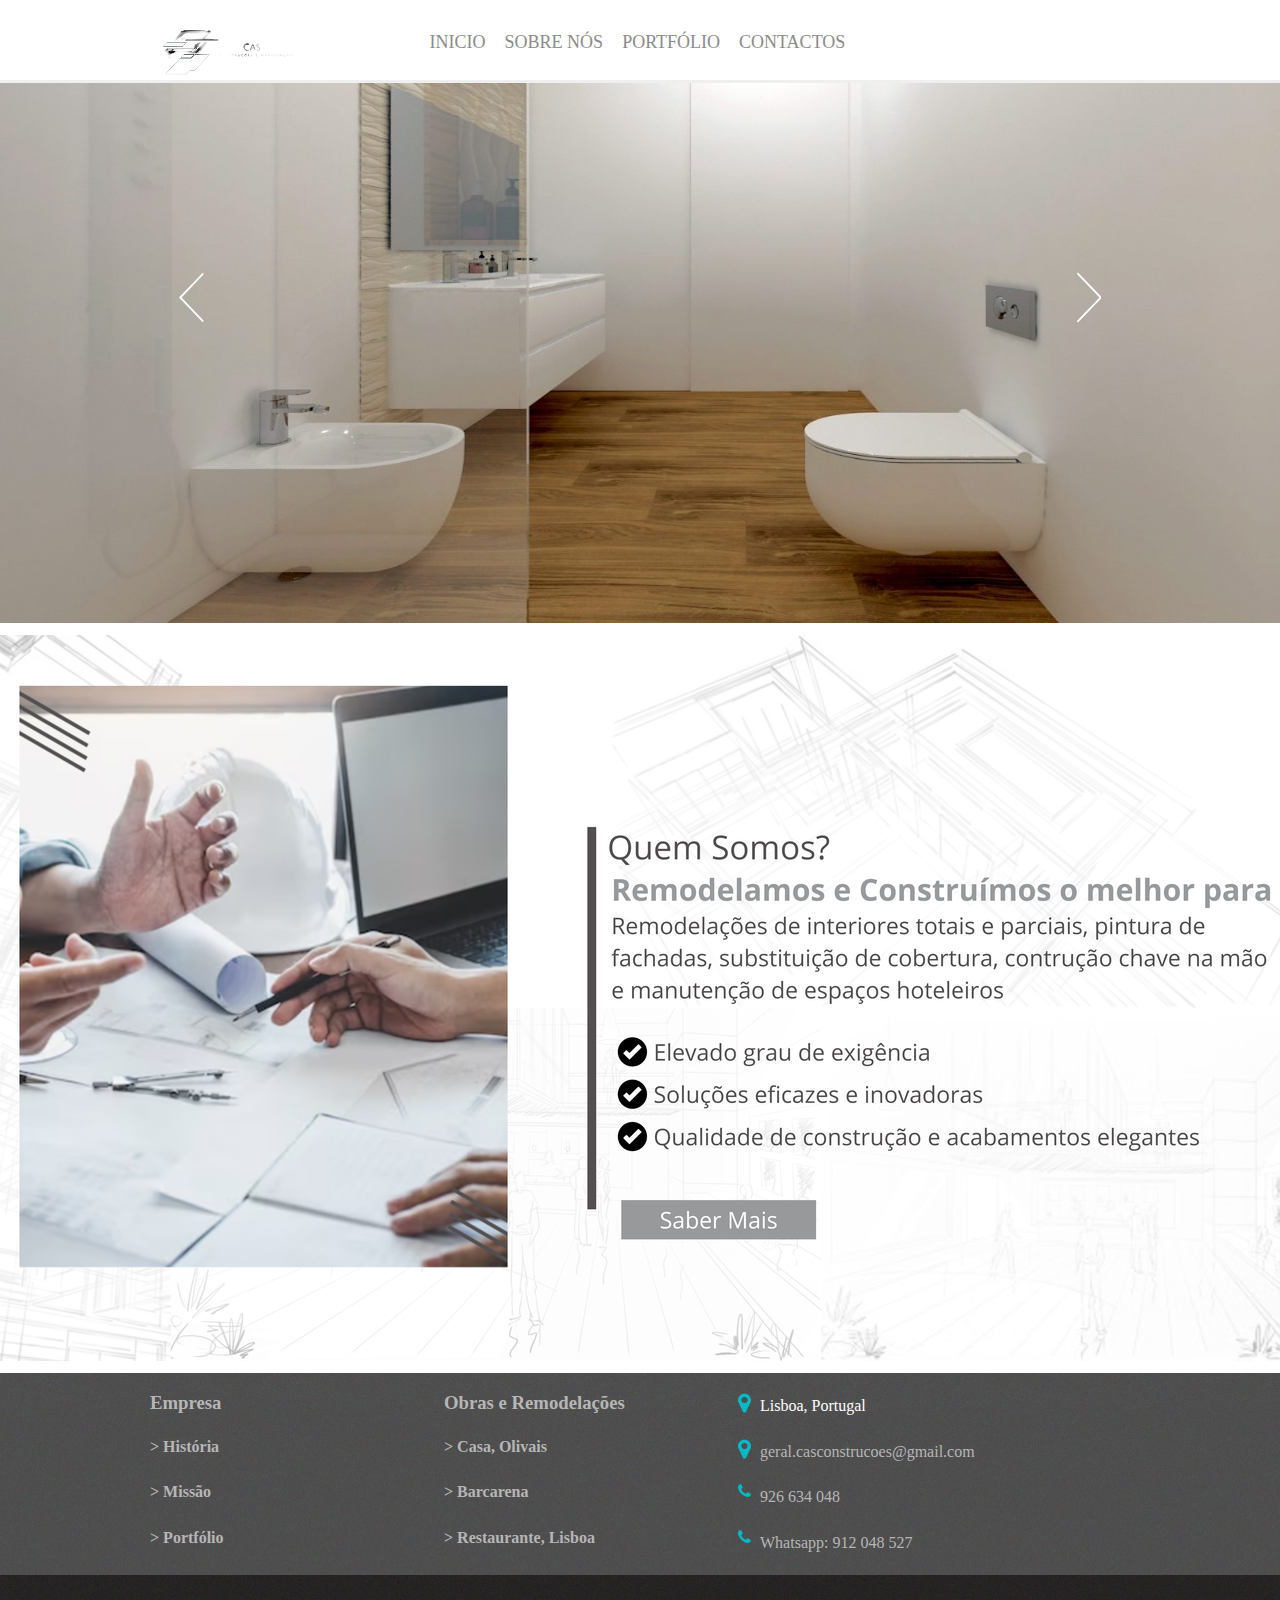
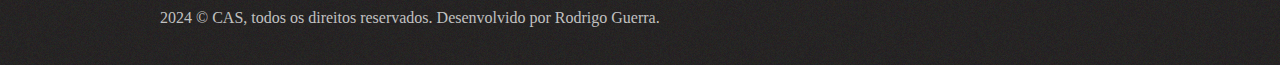
==== index.html @ a15d4a00 "1 commit" ====
<html lang="en">

<head>
    <link rel="stylesheet" type="text/css" href="./css/main.css">
    <link rel="stylesheet" type="text/css" href="./css/slick.css" />
    <meta charset="UTF-8">
    <meta name="viewport" content="width=device-width, initial-scale=1.0">
    <title>CAS</title>

    <style>
        a {
          text-decoration: none; /* Remove o sublinhado */
          color: rgb(182, 182, 182);
        }

        h3{
            color: rgb(182, 182, 182);
        }
    </style>
</head>

<body>
    <main class="col-100 menu-urls">
        <div class="header-2">
            <div class="logo">
                <img src="./img/logo.png" />
            </div>

            <div class="menu">
                <ul>
                    <li>
                        <a href="index.html">Inicio</a>
                    </li>
                    <li>
                        <a href="Sobre.html">Sobre nós</a>
                    </li>
                    <li>
                        <a href="servicos.html">Portfólio</a>
                    </li>
                    <li>
                        <a href="contactos.html">Contactos</a>
                    </li>
                </ul>
            </div>

            <div class="dropdown">
                <button onclick="toggleMenu()" class="dropbtn">::::::::::::<br>::::::::::::</button>
                <div id="dropdownContent" class="dropdown-content">
                    <li>
                        <a href="index.html">Inicio</a>
                    </li>
                    <li>
                        <a href="Sobre.html">Sobre nós</a>
                    </li>
                    <li>
                        <a href="servicos.html">Portfólio</a>
                    </li>
                    <li>
                        <a href="contactos.html">Contactos</a>
                    </li>
                </div>
            </div>
        </div>
    </main>
    <div class="col-100">
        <div class="slider-principal">
            <img src="./img/banner.jpg" />
            <img src="./img/banner2.jpg" />
            <img src="./img/banner3.png" />
            <img src="./img/banner4.jpg" />
        </div>
    </div>
    <div class="col-100">
        <div class="content texto-destaque">
            <div class="quem">
                <a href="Sobre.html"> <img src="./img/quem.png" alt="Imagem Padrão" class="imagem-padrao">
                <img src="./img/banner2.png" alt="Imagem Mobile" class="imagem-mobile">
            </div>
        </div>
    </div>

    <div class="col-100">
        <div class="contenttexto-destaque">
            <a href="contactos.html"> <img src="./img/project-2.png" alt="Imagem PC" class="imagem-PC">
            <a href="contactos.html"> <img src="./img/project.png" alt="Imagem Portatil" class="imagem-portatil">
            <a href="contactos.html"> <img src="./img/project3.png" alt="Imagem Telemovel" class="imagem-telemovél">
        </div>
    </div>

    <footer>
        <div class="col-100 footer" >
            <div class="content">
                <div class="col-4">
                    <h3><b>Empresa</b></h3>
                    <a href="./Sobre.html"><p><b>> História</b></p></a>
                    <a href="./Sobre.html"><p><b>> Missão</b></p></a>
                    <a href="./servicos.html"><p><b>> Portfólio</b></p></a>
                </div>
                <div class="col-4">
                    <h3><b>Obras e Remodelações</b></h3>
                    <a href="./Olivais.html"><p><b>> Casa, Olivais</b></p></a>
                    <a href="./Barcarena.html"><p><b>> Barcarena</b></p></a>
                    <a href="./Algés.html"><p><b>> Restaurante, Lisboa</b></p></a>
                </div>
                <div class="col-4">
                    <p class="local">Lisboa, Portugal<p>
                        <a href="mailto:geral.casconstrucoes@gmail.com"><p class="emailico">geral.casconstrucoes@gmail.com<p></a>
                         <a href="tel:+351926634048"> <p class="telefoneico">926 634 048<p></p></a>     
                         <a href="https://wa.me/351912048527"> <p class="telefoneico">Whatsapp: 912 048 527<p></p></a>          
                </div>
            </div>
        </div>
    </footer>
    <div class="col-100 footer-2">
        <div class="content">

            <p>
                2024 © CAS, todos os direitos reservados. Desenvolvido por Rodrigo Guerra.
            </p>
        </div>
    </div>
    <script type="text/javascript" src="./js/jquery.js"></script>
    <script type="text/javascript" src="./js/jquery-migrate.js"></script>
    <script type="text/javascript" src="./js/slick.min.js"></script>
    <script type="text/javascript" src="./js/main.js"></script>
</body>

</html>
---- css/main.css ----
body {
width: 100%;
height: 100%;
margin: 0 auto;
}
ul {
   padding: 0px!important; 
}
.menu-principal {
width: 100%;
background-color: #524f50;
height: 60px;
}
main, .content {
margin: 0 auto;
width: 980px;
position: relative;
}
.logo {
width: 25%;
 float: left;
 margin: 1%;
 
}
.redes-sociais ul li {
margin-left: 25px;
display: inline-block;
float: left;
list-style: none;
}
.redes-sociais {
width: 25%;
float: right;
}
.header-2 {
background-color: #ffffff;
width: 980px;
margin: 0 auto;
padding: 16px;
}
.mapa
{
    width: 25%;
 float: right;
 margin: 5%;
 margin-right: 20%;
}
.menu-urls {
height: 80px;
border-bottom: 3px solid #efefef;
}
.menu ul li {
    display: inline-block;
    color: #8b8b8b;
    margin-left: 15px;
    height: 50px;
}

.menu ul li:hover {
    border-bottom: 3px solid #524f50;
}

.menu ul li a:hover {
    color: #524f50;
    
}

.menu ul li a {
    color: #8b8b8b;
    text-decoration: none;
    font-size: 18px;
    text-transform: uppercase;
}
.menu {
width: 70%;
float: left;
}

.menu2
{
    width: 100%;
    float: left;
}

.menu3
{
    width: 100%;
    right: -30%;
    float: left;
}

.menu2 ul li {
    display: inline-block;
    color: #8b8b8b;
    margin-left: 15px;
    height: 50px;
}

.menu2 ul li:hover {
    border-bottom: 3px solid #524f50;
}

.menu2 ul li a:hover {
    color: #524f50;
    
}

.menu2 ul li a {
    color: #8b8b8b;
    text-decoration: none;
    font-size: 18px;
    text-transform: uppercase;
}

.busca {
    text-align: center;
    width: 30%;
    float: right;
}
.busca input {
    background-image: url(../img/icone-search.png);
    background-repeat: no-repeat;
    height: 36px;
    padding: 12px;
    width: 190px;
    margin-top: 10px;
    background-position: 96%;
    border: 1px solid #d6d6d6;
}
.col-100 {
    width: 100%;
    float: left;
    position: relative;
    
}

.btn_sabermais
{
    width: 100%;
    padding: 12px;
    right: -32%;
    margin-top: -7%;
    position: relative;
}

.quem
{
    width: 100%;
    padding: 12px;
    right: 30%;
    float: left;
    position: relative;
}

.slider-principal{
    width: 100%;
    height: 60%;
    float: left;
    position: relative;
}

.banner-sobre
{
    padding: 12px;
    width: 100px;
    margin-top: 10px;
    right: 2%;
    float: left;
    position: relative;
}

.banner-portatil
{
    padding: 12px;
    width: 100px;
    margin-top: 10px;
    right: 2%;
    display: none;
    float: left;
    position: relative;
}

.contenttexto-destaque
{
    right: 1%;
    float: left;
    position: relative;
}
.col-102 {
    width: 100%;
    margin-top: 5%;
    float: left;
    position: relative;
}
button.slick-prev {
    font-size: 0px;
    border: none;
    width: 25px;
    height: 51px;
    z-index: 9;
    background-color: transparent;
    position: absolute;
    background-image: url(../img/anterior.png);
    top: 35%;
    left: 14%;
}
button.slick-next {
    font-size: 0px;
    border: none;
    width: 25px;
    height: 51px;
    z-index: 9;
    background-color: transparent;
    position: absolute;
    background-image: url(../img/proximo.png);
    top: 35%;
    right: 14%;
}
.slick-list {
    width: 100%!important;
}
.slick-initialized {
    overflow: hidden;
}
.slick-dots li button {
    font-size: 0px;
    border: 5px solid #ffffff;
    width: 26px;
    height: 26px;
    background: transparent;
    border-radius: 50%;
    cursor: pointer;

}
.slick-dots {
    margin: 0 auto;
    width: 50%;
    position: absolute;
    left: 50%;
    top: 600px;
}

li.slick-active button {
    background: #524f50;
}

.slick-dots li {
    padding-left: 10px;
    display: inline-block;
}

.texto-destaque {
    text-align: center;
}
.texto-destaque strong {
    color: #646464;
}
.texto-destaque h1 {
    text-transform: uppercase;
    font-size: 30px;
    color: #818181;
}
.texto-destaque p {
    font-size: 15px;
    color: #9a9a9a;
}

.col-3 {
    text-align: center;
    padding-left: 15px;
    padding-right: 15px; 
    width: 29%;
    float: left;
    position: relative;
}
.bloco-imagem img {
    margin: 0 auto;
    width: 100%;
    height: auto;
}
.bloco-imagem {
    height: 300px;
    border: 1px solid #c5c5c5;
    padding-top: 15px;
    padding-bottom: 15px;
    margin-left: 10px;
}
.bloco-imagem b, p {
    text-align: left;
}
.bloco-texto {
    margin-top: 3em;
}

h3 {
    font-weight: normal!important;
}

.bloco-imagens-texto {
    background-color: #eeeeee;
}
.bloco-imagens-texto:before {
    width: 100%;
    display: inline-block;
    content: '';
    height: 52px;
    background: #ffffff;
    background-image: url('../img/setinha.png');
    background-repeat: no-repeat;
    background-position: center;
}

.bloco-imagens-texto:after {
    width: 100%;
    display: inline-block;
    content: '';
    height: 70px;
    background: #eeeeee;
} 
.col-4 {
    float: left;
    width: 30%; 
    text-align: center;
}
.col-4 img {
cursor: pointer;
 margin: 0 auto;
 padding-top: 1em;
 vertical-align: middle;
}
.col-4 img:hover {
    margin-top: 10px!important;
    position: relative!important;
}

.misson
{
    width: 100%;
    right: -300%;
    color: #9a9a9a;
    float: left;
    position: relative;
}

.banner-sobre3
{
    width: 100%;
    right: -10%;
    float: left;
    position: relative;
}

.banner-sobre3portatil
{
    width: 100%;
    right: -5%;
    display: none;
    float: left;
    position: relative;
}
  
  p {
    margin: 20px 0;
    line-height: 1.6;
    text-align: justify;
  }

.bloco-logos {
    height: 170px;
}

.bloco-logos img {
    margin-top: 50px;
}

.footer h3 {
    text-align: left;
}

.footer {
    background-image: url('../img/footer.png');
    color: #ffffff;
}

.footer-2 {
    background-image: url('../img/footer2.png');
    color: #c1c1c1;
    height: 90px;
}


.footer p {
    width: 90%;
    text-align: left;
}

.footer-2 p {
    padding: 10px;
}

.clock {
    color: #898989!important;
}

.clock:before {
    content: '';
    width:  15px;
    height: 15px;
    display: inline-block;
    background-image: url('../img/clock.png');
    float: left;
    background-repeat: no-repeat;
    padding-left: 5px;
}

.local:before, .emailico:before, .telefoneico:before {
    content: '';
    width:  17px;
    height: 24px;
    display: inline-block;
    float: left;
    background-repeat: no-repeat;
    padding-left: 5px;
}
.local:before {
    background-image: url('../img/local.png');
}  
.emailico:before {
    background-image: url('../img/emailico.png');
}  
.telefoneico:before {
    background-image: url('../img/telefoneico.png');
}  


.imagem-mobile {
    display: none;
}

/* Mostrar a imagem padrão */
.imagem-padrao {
    display: block;
}

.menu a {
    text-decoration: none;
    color: inherit; /* Mantém a cor do texto */
    font-size: 16px; /* Tamanho de fonte padrão */
}

label {
    display: block;
    margin-bottom: 5px;
}

input, textarea {
    width: 100%;
    padding: 10px;
    margin-bottom: 20px;
    border: 1px solid #ccc;
    border-radius: 4px;
}

button {
    width: 100%;
    padding: 10px;
    background-color: #ccc;
    color: #fff;
    border: none;
    border-radius: 4px;
    cursor: pointer;
    font-size: 16px;
}

button:hover {
    background-color: white;
}

.imagem-portatil
{
    display: none;
}


.dropbtn {
    background-color: white ;
    color: #ccc;
    padding: 8px;  /* Ajustando o padding */
    font-size: 18px;  /* Reduzindo o tamanho da fonte */
    font-family:'Franklin Gothic Medium', 'Arial Narrow', Arial, sans-serif;
    border: none;
    cursor: pointer;
    width: 50px;  /* Definindo largura do botão */
    height: 50px; 
   
}


.dropdown {
    width: 70%;
    float: left;
    display: none;
}


.dropdown-content {
    display: none;
    position: absolute;
    background-color: #f9f9f9;
    box-shadow: 0px 8px 16px 0px rgba(0,0,0,0.2);
    z-index: 1;
    flex-direction: row; /* Mudando para linha */
    padding: 10px;
    border-radius: 5px;
}


.dropdown-content button {
    color: black;
    padding: 12px 16px;
    text-decoration: none;
    display: block;
    width: 100%;
    border: none;
    background: none;
    text-align: left;
    cursor: pointer;
}

.dropdown-content button:hover {
    background-color: white;
}


.show {
    display: block;
}

.imagem-telemovél
{
    display: none;
}

@media(max-width: 500px)
{
    .imagem-padrao {
        display: none;
    }
        
    .dropdown
    {
        display: block;
    }

    .menu
    {
        display: none;
    }     
    
    .imagem-telemovél
    {
        display: block;
    }

    .imagem-PC
    {
        display: none;
    }
}

@media(max-width: 1500px)
{
    .banner-sobre   
    {
        display: none
    }

    .banner-portatil
    {
        display: block;
    }

.imagem-PC
{
    display: none;
}

.banner-sobre3
{
    display: none;
}

.banner-sobre3portatil
{
    display: block;
}
}
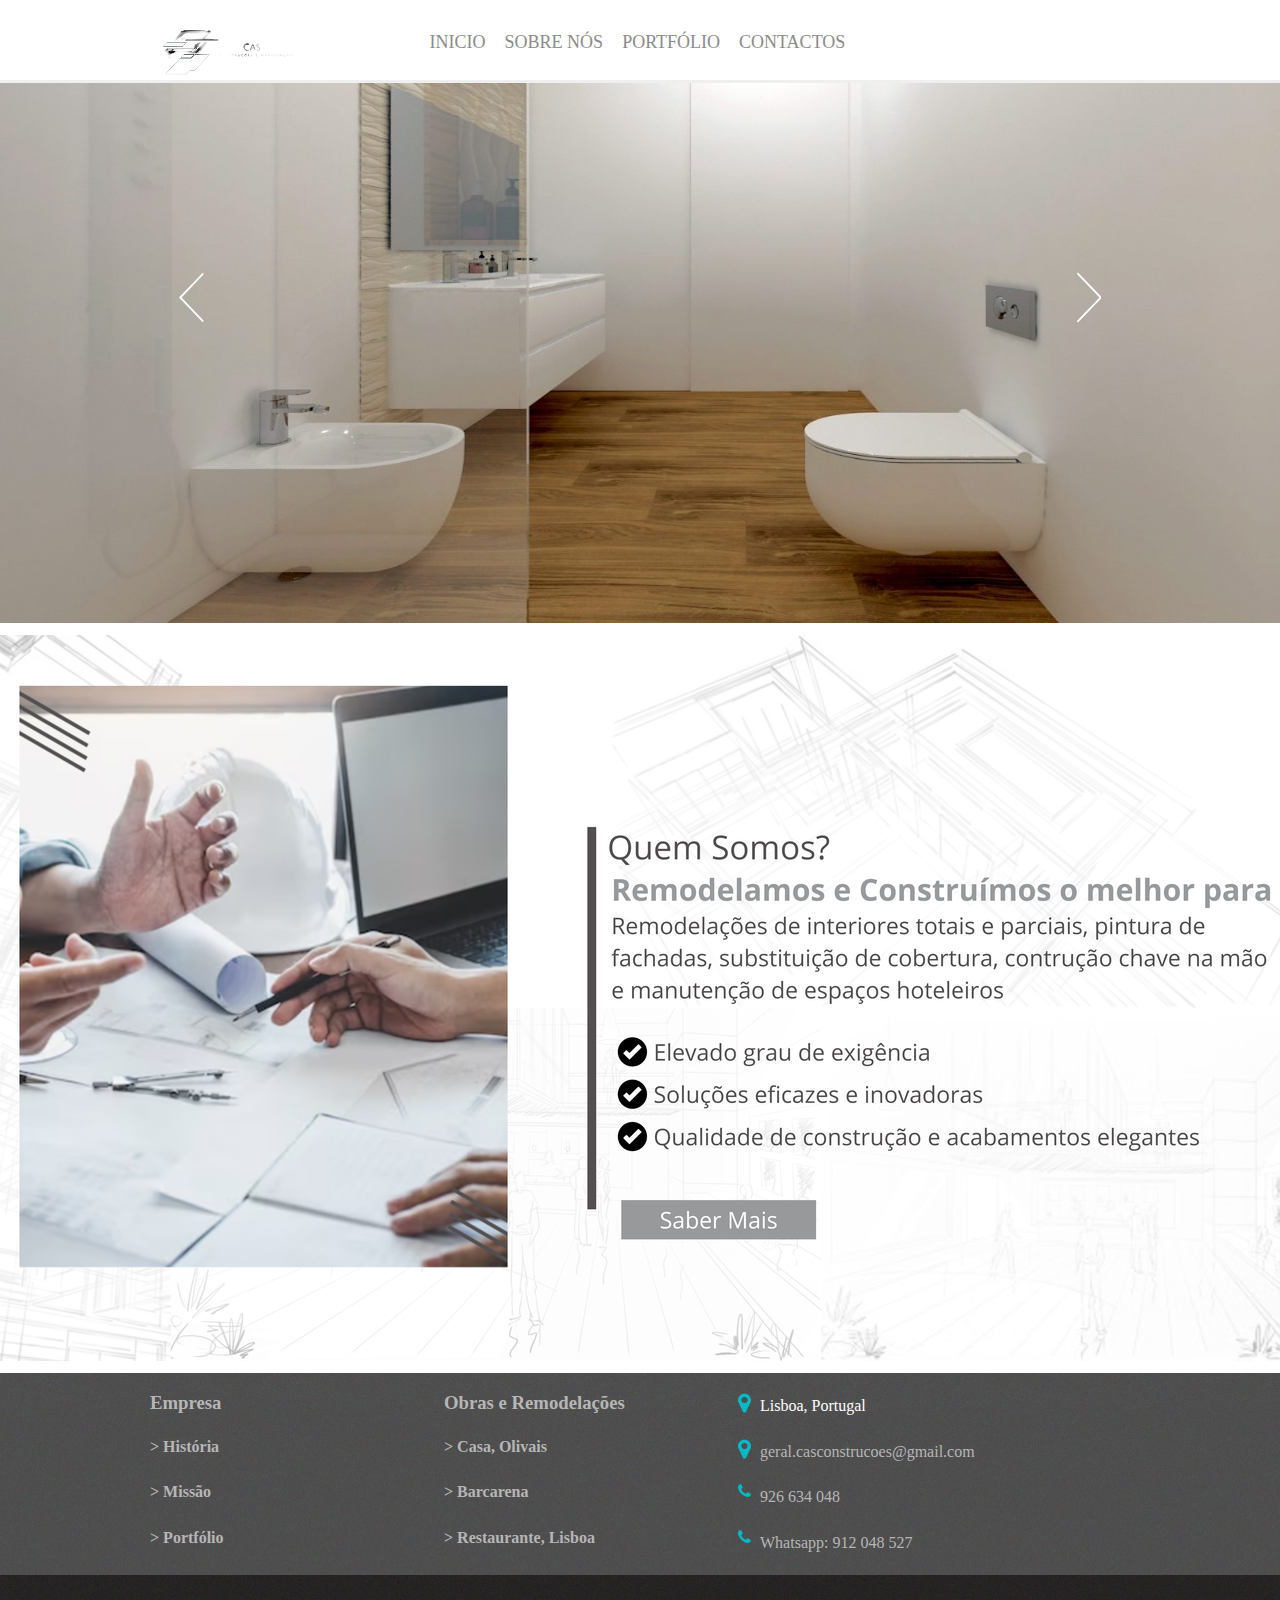
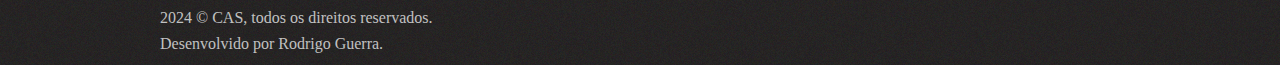
==== commit c80dd713: "Add files via upload" ====
--- a/index.html
+++ b/index.html
@@ -115,7 +115,7 @@
         <div class="content">
 
             <p>
-                2024 © CAS, todos os direitos reservados. Desenvolvido por Rodrigo Guerra.
+                2024 © CAS, todos os direitos reservados.<br> Desenvolvido por Rodrigo Guerra.
             </p>
         </div>
     </div>
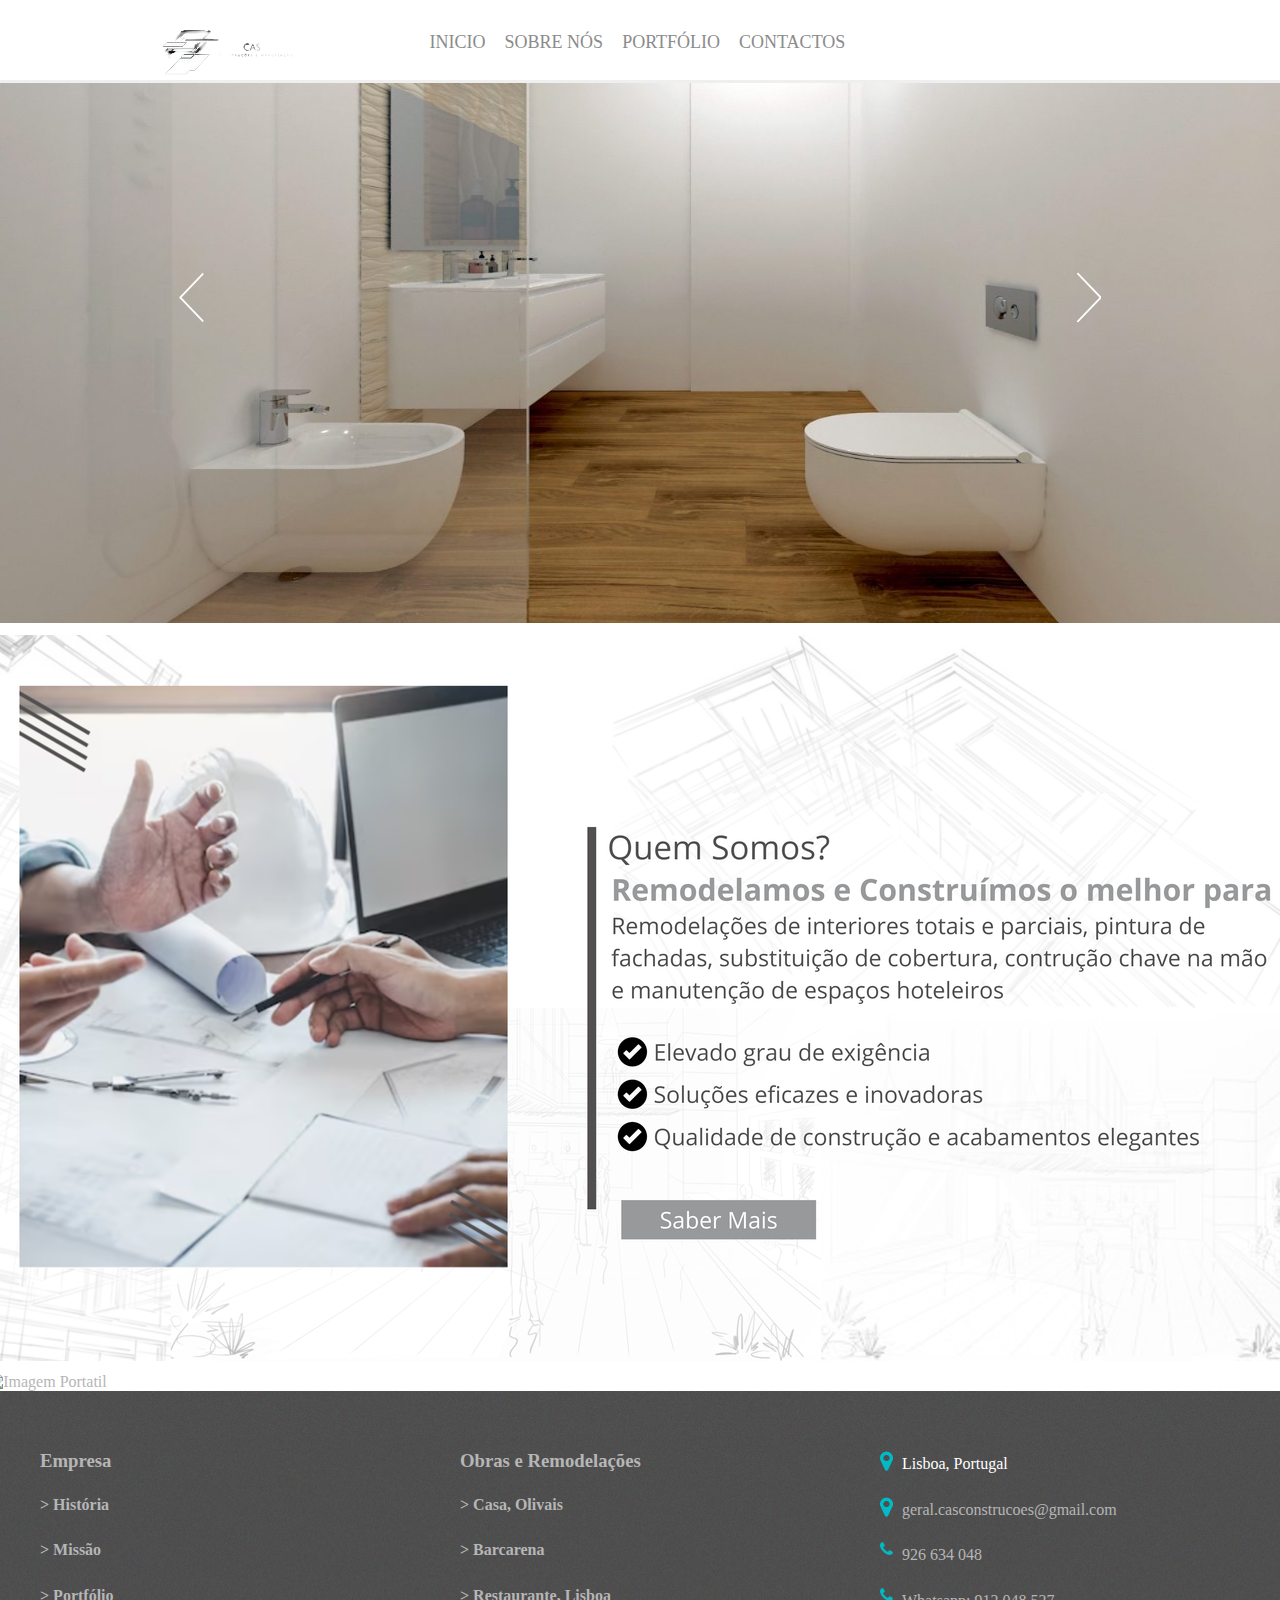
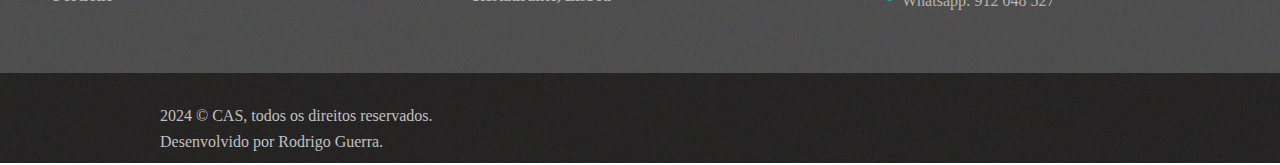
==== commit 269f1cc9: "Add files via upload" ====
--- a/index.html
+++ b/index.html
@@ -74,7 +74,7 @@
         <div class="content texto-destaque">
             <div class="quem">
                 <a href="Sobre.html"> <img src="./img/quem.png" alt="Imagem Padrão" class="imagem-padrao">
-                <img src="./img/banner2.png" alt="Imagem Mobile" class="imagem-mobile">
+                <img src="./img/quemtele.png" alt="Imagem Mobile" class="imagem-mobile">
             </div>
         </div>
     </div>
--- a/css/main.css
+++ b/css/main.css
@@ -541,6 +541,24 @@
     display: none;
 }
 
+.footer {
+    display: flex;
+    flex-wrap: wrap;
+    background-color: #f1f1f1;
+    padding: 20px;
+}
+
+.footer .content {
+    display: flex;
+    flex: 1;
+    margin: 10px;
+}
+
+.footer .col-4 {
+    flex: 1;
+    margin: 10px;
+}
+
 @media(max-width: 500px)
 {
     .imagem-padrao {
@@ -566,6 +584,35 @@
     {
         display: none;
     }
+
+    .imagem-portatil
+    {
+        display: none;
+    }
+
+    .footer {
+        flex-direction: column;
+    }
+
+    .footer .content {
+        flex-direction: column;
+        margin: 0;
+    }
+
+    .footer .col-4 {
+        margin: 10px 0;
+    }
+
+
+            .content {
+                margin: 0 auto;
+                width: 100%;
+                position: relative;
+                display: flex;
+                flex: 1;
+                flex-direction: row;
+                justify-content: space-between;
+            }
 }
 
 @media(max-width: 1500px)
@@ -585,6 +632,11 @@
     display: none;
 }
 
+.imagem-portatil
+{
+    display: block;
+}
+
 .banner-sobre3
 {
     display: none;
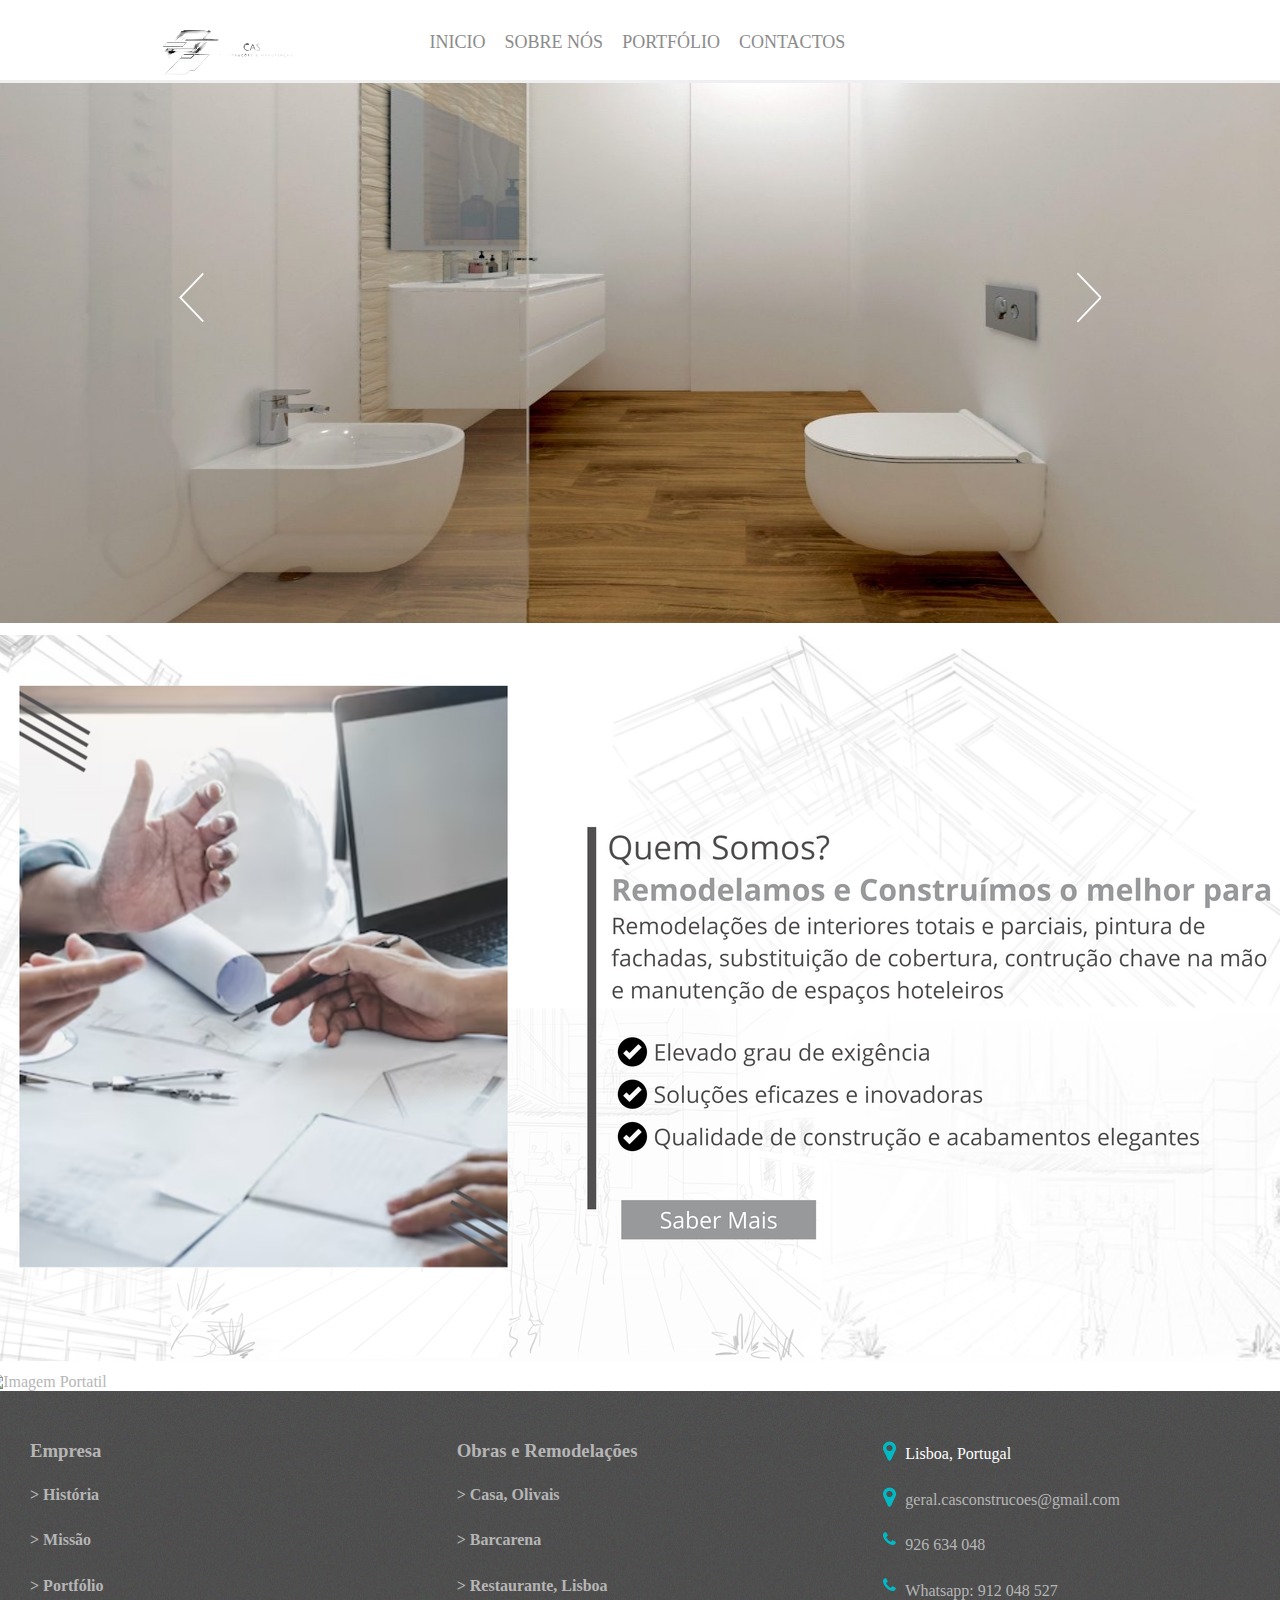
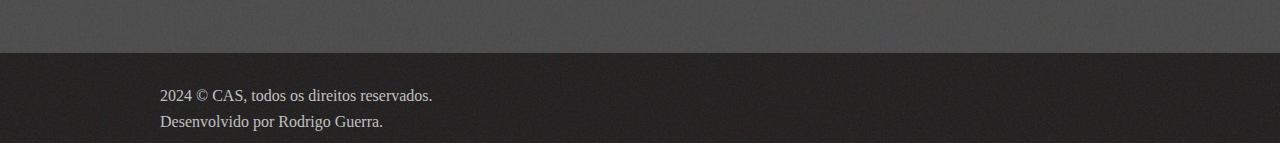
==== commit f989def6: "Add files via upload" ====
--- a/index.html
+++ b/index.html
@@ -82,7 +82,7 @@
     <div class="col-100">
         <div class="contenttexto-destaque">
             <a href="contactos.html"> <img src="./img/project-2.png" alt="Imagem PC" class="imagem-PC">
-            <a href="contactos.html"> <img src="./img/project.png" alt="Imagem Portatil" class="imagem-portatil">
+          <a href="contactos.html"> <img src="./img/project.png" alt="Imagem Portatil" class="imagem-portatil">
             <a href="contactos.html"> <img src="./img/project3.png" alt="Imagem Telemovel" class="imagem-telemovél">
         </div>
     </div>
--- a/css/main.css
+++ b/css/main.css
@@ -1,54 +1,64 @@
+/* Estilos globais */
 body {
-width: 100%;
-height: 100%;
-margin: 0 auto;
-}
+    width: 100%;
+    height: 100%;
+    margin: 0;
+}
+
 ul {
-   padding: 0px!important; 
-}
+    padding: 0 !important;
+}
+
 .menu-principal {
-width: 100%;
-background-color: #524f50;
-height: 60px;
-}
+    width: 100%;
+    background-color: #524f50;
+    height: 60px;
+}
+
 main, .content {
-margin: 0 auto;
-width: 980px;
-position: relative;
-}
+    margin: 0 auto;
+    width: 980px;
+    position: relative;
+}
+
 .logo {
-width: 25%;
- float: left;
- margin: 1%;
- 
-}
+    width: 25%;
+    float: left;
+    margin: 1%;
+}
+
 .redes-sociais ul li {
-margin-left: 25px;
-display: inline-block;
-float: left;
-list-style: none;
-}
+    margin-left: 25px;
+    display: inline-block;
+    float: left;
+    list-style: none;
+}
+
 .redes-sociais {
-width: 25%;
-float: right;
-}
+    width: 25%;
+    float: right;
+}
+
 .header-2 {
-background-color: #ffffff;
-width: 980px;
-margin: 0 auto;
-padding: 16px;
-}
-.mapa
-{
+    background-color: #ffffff;
+    width: 100%;
+    max-width: 980px;
+    margin: 0 auto;
+    padding: 16px;
+}
+
+.mapa {
     width: 25%;
- float: right;
- margin: 5%;
- margin-right: 20%;
-}
+    float: right;
+    margin: 5%;
+    margin-right: 20%;
+}
+
 .menu-urls {
-height: 80px;
-border-bottom: 3px solid #efefef;
-}
+    height: 80px;
+    border-bottom: 3px solid #efefef;
+}
+
 .menu ul li {
     display: inline-block;
     color: #8b8b8b;
@@ -62,7 +72,6 @@
 
 .menu ul li a:hover {
     color: #524f50;
-    
 }
 
 .menu ul li a {
@@ -71,19 +80,18 @@
     font-size: 18px;
     text-transform: uppercase;
 }
+
 .menu {
-width: 70%;
-float: left;
-}
-
-.menu2
-{
-    width: 100%;
-    float: left;
-}
-
-.menu3
-{
+    width: 70%;
+    float: left;
+}
+
+.menu2 {
+    width: 100%;
+    float: left;
+}
+
+.menu3 {
     width: 100%;
     right: -30%;
     float: left;
@@ -102,7 +110,6 @@
 
 .menu2 ul li a:hover {
     color: #524f50;
-    
 }
 
 .menu2 ul li a {
@@ -117,6 +124,7 @@
     width: 30%;
     float: right;
 }
+
 .busca input {
     background-image: url(../img/icone-search.png);
     background-repeat: no-repeat;
@@ -127,15 +135,14 @@
     background-position: 96%;
     border: 1px solid #d6d6d6;
 }
+
 .col-100 {
     width: 100%;
     float: left;
     position: relative;
-    
-}
-
-.btn_sabermais
-{
+}
+
+.btn_sabermais {
     width: 100%;
     padding: 12px;
     right: -32%;
@@ -143,8 +150,7 @@
     position: relative;
 }
 
-.quem
-{
+.quem {
     width: 100%;
     padding: 12px;
     right: 30%;
@@ -152,15 +158,14 @@
     position: relative;
 }
 
-.slider-principal{
+.slider-principal {
     width: 100%;
     height: 60%;
     float: left;
     position: relative;
 }
 
-.banner-sobre
-{
+.banner-sobre {
     padding: 12px;
     width: 100px;
     margin-top: 10px;
@@ -169,8 +174,7 @@
     position: relative;
 }
 
-.banner-portatil
-{
+.banner-portatil {
     padding: 12px;
     width: 100px;
     margin-top: 10px;
@@ -180,18 +184,19 @@
     position: relative;
 }
 
-.contenttexto-destaque
-{
+.contenttexto-destaque {
     right: 1%;
     float: left;
     position: relative;
 }
+
 .col-102 {
     width: 100%;
     margin-top: 5%;
     float: left;
     position: relative;
 }
+
 button.slick-prev {
     font-size: 0px;
     border: none;
@@ -204,6 +209,7 @@
     top: 35%;
     left: 14%;
 }
+
 button.slick-next {
     font-size: 0px;
     border: none;
@@ -216,12 +222,15 @@
     top: 35%;
     right: 14%;
 }
+
 .slick-list {
-    width: 100%!important;
-}
+    width: 100% !important;
+}
+
 .slick-initialized {
     overflow: hidden;
 }
+
 .slick-dots li button {
     font-size: 0px;
     border: 5px solid #ffffff;
@@ -230,8 +239,8 @@
     background: transparent;
     border-radius: 50%;
     cursor: pointer;
-
-}
+}
+
 .slick-dots {
     margin: 0 auto;
     width: 50%;
@@ -252,14 +261,17 @@
 .texto-destaque {
     text-align: center;
 }
+
 .texto-destaque strong {
     color: #646464;
 }
+
 .texto-destaque h1 {
     text-transform: uppercase;
     font-size: 30px;
     color: #818181;
 }
+
 .texto-destaque p {
     font-size: 15px;
     color: #9a9a9a;
@@ -268,16 +280,18 @@
 .col-3 {
     text-align: center;
     padding-left: 15px;
-    padding-right: 15px; 
+    padding-right: 15px;
     width: 29%;
     float: left;
     position: relative;
 }
+
 .bloco-imagem img {
     margin: 0 auto;
     width: 100%;
     height: auto;
 }
+
 .bloco-imagem {
     height: 300px;
     border: 1px solid #c5c5c5;
@@ -285,20 +299,23 @@
     padding-bottom: 15px;
     margin-left: 10px;
 }
+
 .bloco-imagem b, p {
     text-align: left;
 }
+
 .bloco-texto {
     margin-top: 3em;
 }
 
 h3 {
-    font-weight: normal!important;
+    font-weight: normal !important;
 }
 
 .bloco-imagens-texto {
     background-color: #eeeeee;
 }
+
 .bloco-imagens-texto:before {
     width: 100%;
     display: inline-block;
@@ -316,25 +333,27 @@
     content: '';
     height: 70px;
     background: #eeeeee;
-} 
+}
+
 .col-4 {
     float: left;
-    width: 30%; 
+    width: 30%;
     text-align: center;
 }
+
 .col-4 img {
-cursor: pointer;
- margin: 0 auto;
- padding-top: 1em;
- vertical-align: middle;
-}
+    cursor: pointer;
+    margin: 0 auto;
+    padding-top: 1em;
+    vertical-align: middle;
+}
+
 .col-4 img:hover {
-    margin-top: 10px!important;
-    position: relative!important;
-}
-
-.misson
-{
+    margin-top: 10px !important;
+    position: relative !important;
+}
+
+.misson {
     width: 100%;
     right: -300%;
     color: #9a9a9a;
@@ -342,28 +361,26 @@
     position: relative;
 }
 
-.banner-sobre3
-{
+.banner-sobre3 {
     width: 100%;
     right: -10%;
     float: left;
     position: relative;
 }
 
-.banner-sobre3portatil
-{
+.banner-sobre3portatil {
     width: 100%;
     right: -5%;
     display: none;
     float: left;
     position: relative;
 }
-  
-  p {
+
+p {
     margin: 20px 0;
     line-height: 1.6;
     text-align: justify;
-  }
+}
 
 .bloco-logos {
     height: 170px;
@@ -388,7 +405,6 @@
     height: 90px;
 }
 
-
 .footer p {
     width: 90%;
     text-align: left;
@@ -399,12 +415,12 @@
 }
 
 .clock {
-    color: #898989!important;
+    color: #898989 !important;
 }
 
 .clock:before {
     content: '';
-    width:  15px;
+    width: 15px;
     height: 15px;
     display: inline-block;
     background-image: url('../img/clock.png');
@@ -415,37 +431,38 @@
 
 .local:before, .emailico:before, .telefoneico:before {
     content: '';
-    width:  17px;
+    width: 17px;
     height: 24px;
     display: inline-block;
     float: left;
     background-repeat: no-repeat;
     padding-left: 5px;
 }
+
 .local:before {
     background-image: url('../img/local.png');
-}  
+}
+
 .emailico:before {
     background-image: url('../img/emailico.png');
-}  
+}
+
 .telefoneico:before {
     background-image: url('../img/telefoneico.png');
-}  
-
+}
 
 .imagem-mobile {
     display: none;
 }
 
-/* Mostrar a imagem padrão */
 .imagem-padrao {
     display: block;
 }
 
 .menu a {
     text-decoration: none;
-    color: inherit; /* Mantém a cor do texto */
-    font-size: 16px; /* Tamanho de fonte padrão */
+    color: inherit;
+    font-size: 16px;
 }
 
 label {
@@ -476,32 +493,27 @@
     background-color: white;
 }
 
-.imagem-portatil
-{
+.imagem-portatil {
     display: none;
 }
 
-
 .dropbtn {
-    background-color: white ;
+    background-color: white;
     color: #ccc;
-    padding: 8px;  /* Ajustando o padding */
-    font-size: 18px;  /* Reduzindo o tamanho da fonte */
-    font-family:'Franklin Gothic Medium', 'Arial Narrow', Arial, sans-serif;
+    padding: 8px;
+    font-size: 18px;
+    font-family: 'Franklin Gothic Medium', 'Arial Narrow', Arial, sans-serif;
     border: none;
     cursor: pointer;
-    width: 50px;  /* Definindo largura do botão */
-    height: 50px; 
-   
-}
-
+    width: 50px;
+    height: 50px;
+}
 
 .dropdown {
     width: 70%;
     float: left;
     display: none;
 }
-
 
 .dropdown-content {
     display: none;
@@ -509,11 +521,10 @@
     background-color: #f9f9f9;
     box-shadow: 0px 8px 16px 0px rgba(0,0,0,0.2);
     z-index: 1;
-    flex-direction: row; /* Mudando para linha */
+    flex-direction: row;
     padding: 10px;
     border-radius: 5px;
 }
-
 
 .dropdown-content button {
     color: black;
@@ -531,13 +542,11 @@
     background-color: white;
 }
 
-
 .show {
     display: block;
 }
 
-.imagem-telemovél
-{
+.imagem-telemovél {
     display: none;
 }
 
@@ -551,7 +560,6 @@
 .footer .content {
     display: flex;
     flex: 1;
-    margin: 10px;
 }
 
 .footer .col-4 {
@@ -559,34 +567,34 @@
     margin: 10px;
 }
 
-@media(max-width: 500px)
-{
+/* Responsividade para telas menores */
+@media (max-width: 500px) {
     .imagem-padrao {
         display: none;
     }
-        
-    .dropdown
-    {
+
+    .imagem-mobile {
         display: block;
-    }
-
-    .menu
-    {
-        display: none;
-    }     
-    
-    .imagem-telemovél
-    {
+        width: 73%;
+    }
+
+    .dropdown {
         display: block;
     }
 
-    .imagem-PC
-    {
-        display: none;
-    }
-
-    .imagem-portatil
-    {
+    .menu {
+        display: none;
+    }
+
+    .imagem-telemovél {
+        display: block;
+    }
+
+    .imagem-PC {
+        display: none;
+    }
+
+    .imagem-portatil {
         display: none;
     }
 
@@ -603,47 +611,48 @@
         margin: 10px 0;
     }
 
-
-            .content {
-                margin: 0 auto;
-                width: 100%;
-                position: relative;
-                display: flex;
-                flex: 1;
-                flex-direction: row;
-                justify-content: space-between;
-            }
-}
-
-@media(max-width: 1500px)
-{
-    .banner-sobre   
-    {
-        display: none
-    }
-
-    .banner-portatil
-    {
+    .content {
+        margin: 0 auto;
+        width: 100%;
+        position: relative;
+        display: flex;
+        flex: 1;
+        flex-direction: row;
+        justify-content: space-between;
+    }
+
+    .banner-sobre3portatil {
+        display: none;
+    }
+
+    .banner-sobre3 {
+        display: none;
+    }
+}
+
+/* Responsividade para telas entre 500px e 1500px */
+@media (min-width: 500px) and (max-width: 1500px) {
+    .banner-sobre {
+        display: none;
+    }
+
+    .banner-portatil {
         display: block;
     }
 
-.imagem-PC
-{
-    display: none;
-}
-
-.imagem-portatil
-{
-    display: block;
-}
-
-.banner-sobre3
-{
-    display: none;
-}
-
-.banner-sobre3portatil
-{
-    display: block;
-}
-}+    .imagem-PC {
+        display: none;
+    }
+
+    .imagem-telemovél {
+        display: none;
+    }
+
+    .imagem-portatil {
+        display: block;
+    }
+
+    .banner-sobre3 {
+        display: none;
+    }
+}
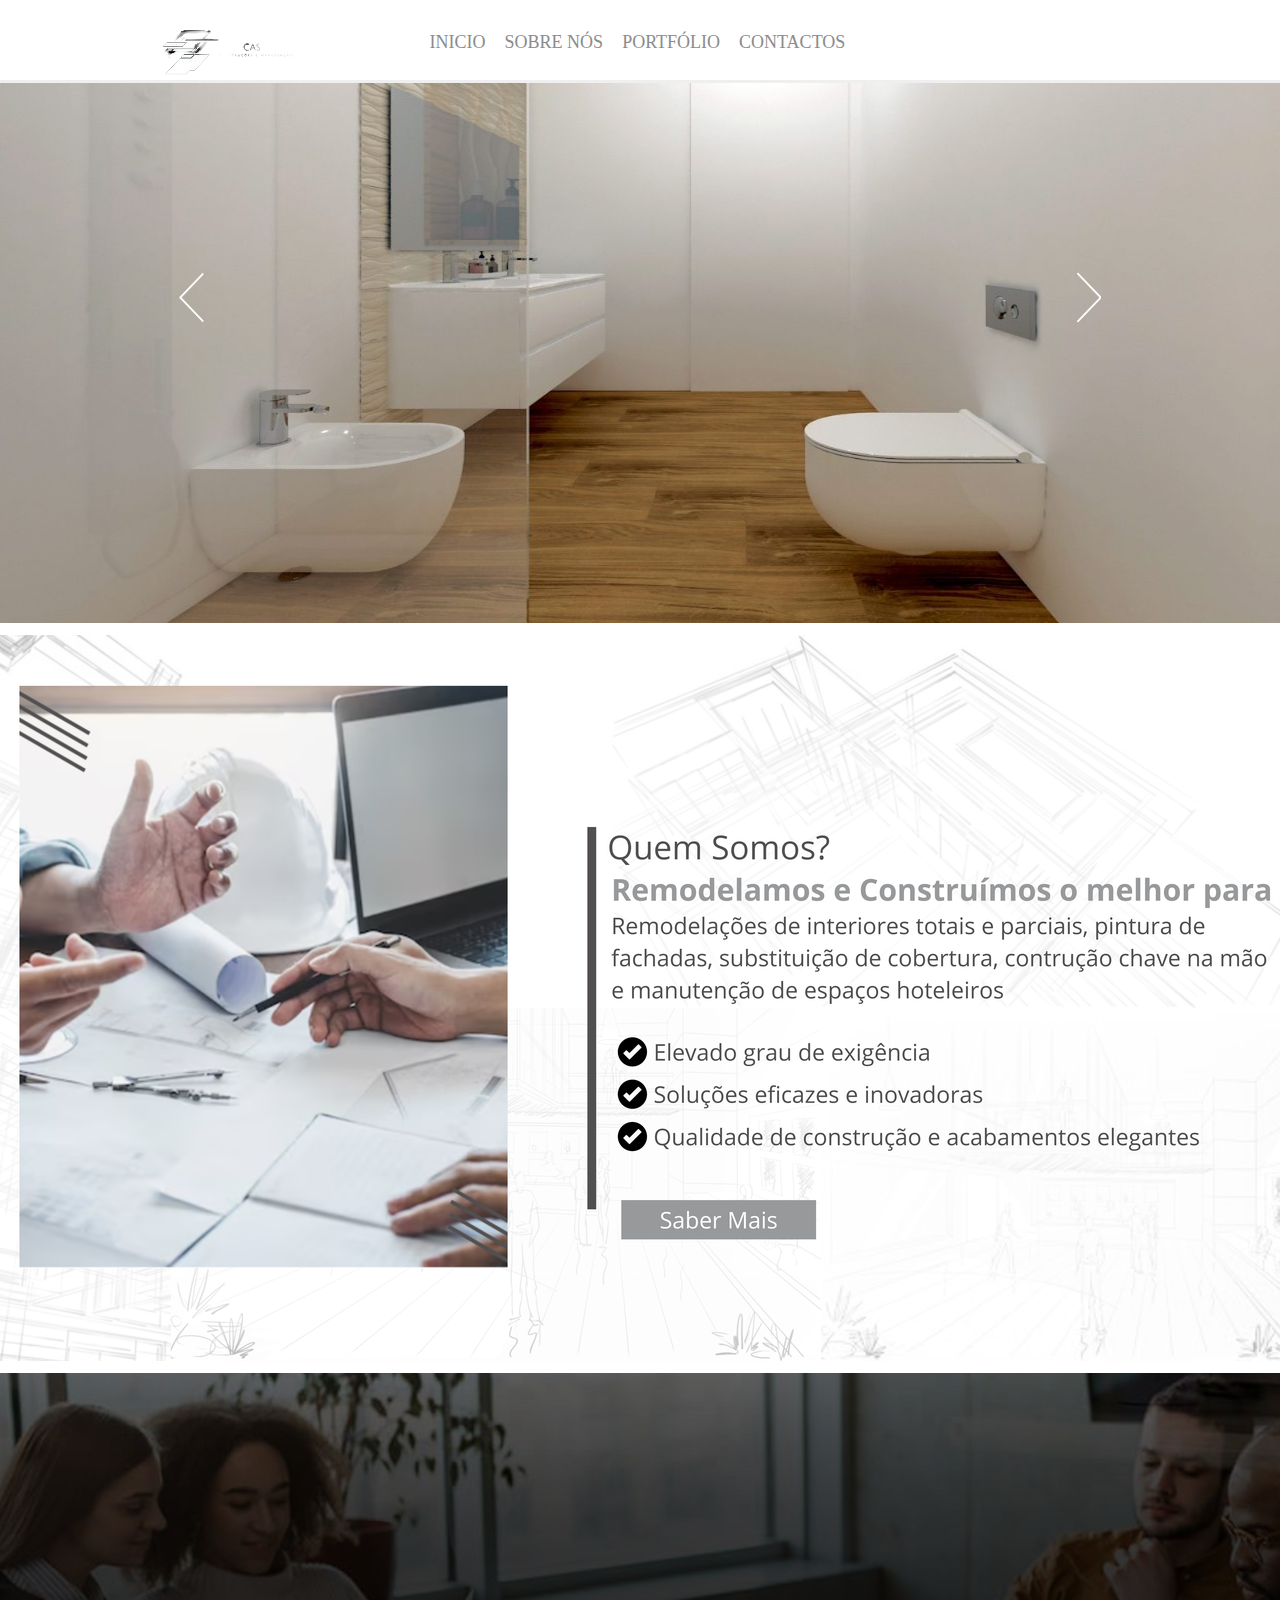
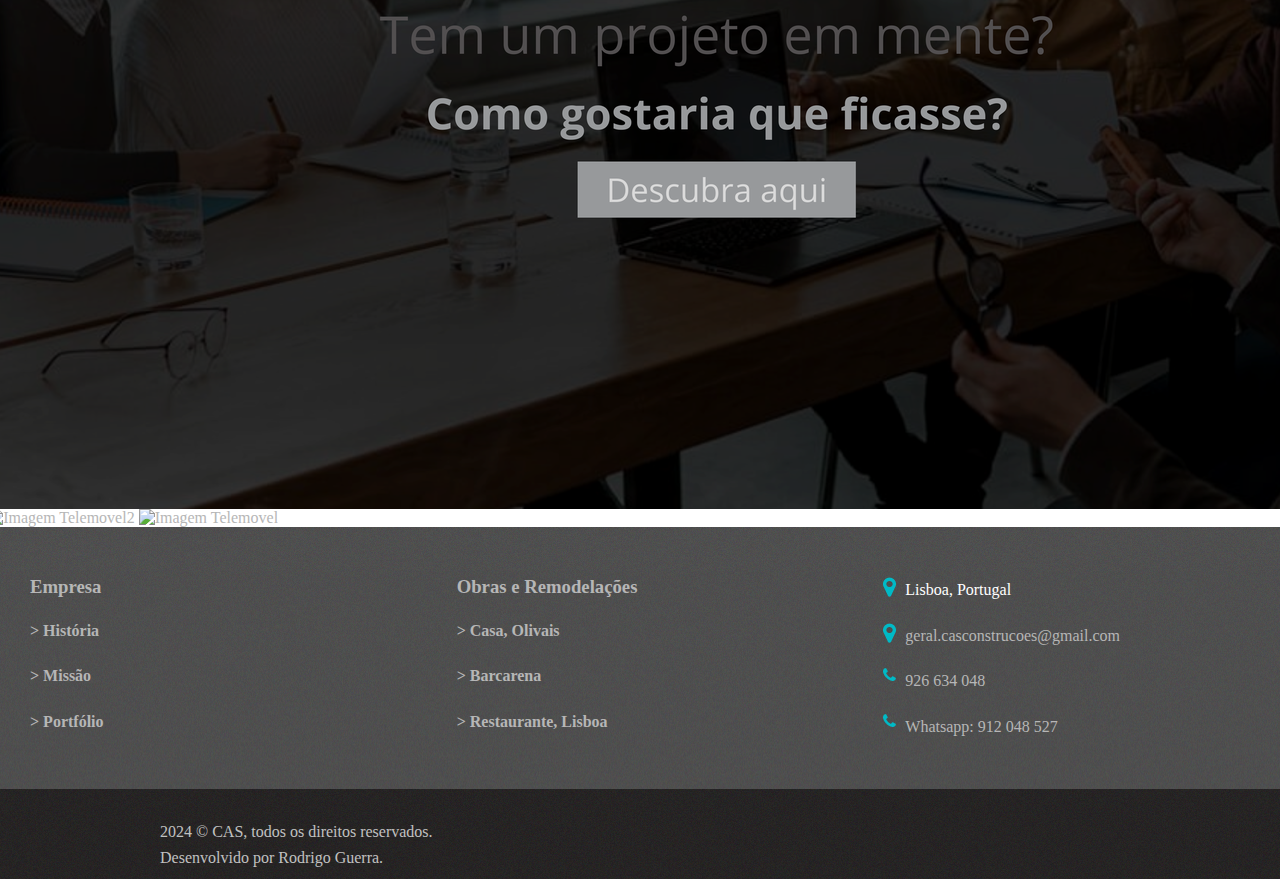
==== commit 4597f55b: "Add files via upload" ====
--- a/index.html
+++ b/index.html
@@ -74,7 +74,7 @@
         <div class="content texto-destaque">
             <div class="quem">
                 <a href="Sobre.html"> <img src="./img/quem.png" alt="Imagem Padrão" class="imagem-padrao">
-                <img src="./img/quemtele.png" alt="Imagem Mobile" class="imagem-mobile">
+
             </div>
         </div>
     </div>
@@ -83,7 +83,10 @@
         <div class="contenttexto-destaque">
             <a href="contactos.html"> <img src="./img/project-2.png" alt="Imagem PC" class="imagem-PC">
           <a href="contactos.html"> <img src="./img/project.png" alt="Imagem Portatil" class="imagem-portatil">
+            <a href="Sobre.html"> <img src="./img/quemsomostel.png" alt="Imagem Telemovel" class="imagem-telemovél">
+                <a href="Sobre.html"> <img src="./img/QuemSomosteledeitado.png" alt="Imagem Telemovel2" class="imagem-telemovéldeitado">
             <a href="contactos.html"> <img src="./img/project3.png" alt="Imagem Telemovel" class="imagem-telemovél">
+                <a href="contactos.html"> <img src="./img/contactateledeitado.png" alt="Imagem Telemovel" class="imagem-telemovéldeitado">
         </div>
     </div>
 
--- a/css/main.css
+++ b/css/main.css
@@ -370,7 +370,7 @@
 
 .banner-sobre3portatil {
     width: 100%;
-    right: -5%;
+    right: -1%;
     display: none;
     float: left;
     position: relative;
@@ -510,13 +510,17 @@
 }
 
 .dropdown {
-    width: 70%;
-    float: left;
-    display: none;
-}
+    width: 73%;
+    float: left;
+    display: none;
+    justify-content: flex-end;
+    text-align: center;
+}
+
 
 .dropdown-content {
     display: none;
+    right: 12%;
     position: absolute;
     background-color: #f9f9f9;
     box-shadow: 0px 8px 16px 0px rgba(0,0,0,0.2);
@@ -534,8 +538,15 @@
     width: 100%;
     border: none;
     background: none;
+    cursor: pointer;
+    padding: 0;
+    margin: 0;
+    list-style: none;
     text-align: left;
-    cursor: pointer;
+}
+
+.dropdown-content a {
+padding: 3px;
 }
 
 .dropdown-content button:hover {
@@ -567,8 +578,30 @@
     margin: 10px;
 }
 
+.imgteldetalhes
+{
+    display: none;
+}
+
+.imgteldetalhes2
+{
+    display: none;
+}
+
+.imgpcdetalhes2
+{
+    display: block;
+}
+
+.imgpcdetalhes
+{
+    display: block;
+}
+
+
+
 /* Responsividade para telas menores */
-@media (max-width: 500px) {
+@media (max-width: 1000px) {
     .imagem-padrao {
         display: none;
     }
@@ -588,6 +621,7 @@
 
     .imagem-telemovél {
         display: block;
+        margin: 5px;
     }
 
     .imagem-PC {
@@ -617,8 +651,9 @@
         position: relative;
         display: flex;
         flex: 1;
-        flex-direction: row;
-        justify-content: space-between;
+        display: flex;
+        flex-direction: column; /* Muda para coluna */
+        align-items: left;
     }
 
     .banner-sobre3portatil {
@@ -628,10 +663,46 @@
     .banner-sobre3 {
         display: none;
     }
+
+    .col-3 {
+        width: 100%; /* Ocupa 100% da largura do contêiner pai */
+        float: none; /* Remove o float */
+        display: block; /* Exibe como bloco */
+        margin-bottom: 20px; /* Adiciona margem inferior para espaçamento */
+    }
+    
+    .bloco-imagem {
+        margin: auto;
+        width: 90%; /* Ajuste conforme necessário */
+        height: auto;
+        display: flex;
+        flex: 1;
+        flex-direction: column;
+    }
+
+    .imgteldetalhes
+    {
+        display: block;
+    }
+
+    .imgteldetalhes2
+    {
+        display: block;
+    }
+
+    .imgpcdetalhes
+    {
+        display: none;
+    }
+
+    .imgpcdetalhes2
+    {
+        display: none;
+    }
 }
 
 /* Responsividade para telas entre 500px e 1500px */
-@media (min-width: 500px) and (max-width: 1500px) {
+@media (min-width: 900px) and (max-width: 1500px) {
     .banner-sobre {
         display: none;
     }
@@ -652,6 +723,10 @@
         display: block;
     }
 
+    .banner-sobre3portatil
+    {
+        display: block;
+    }
     .banner-sobre3 {
         display: none;
     }
